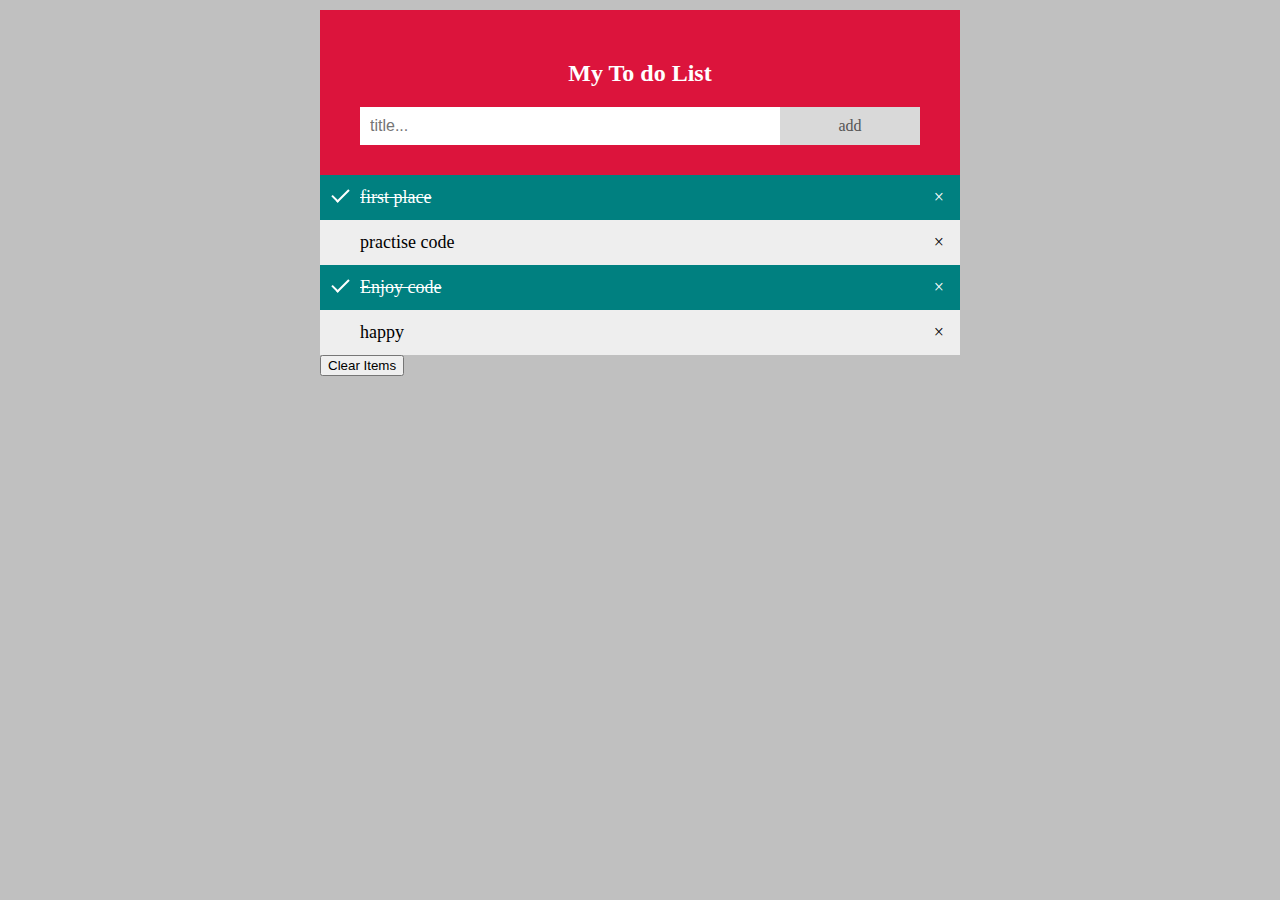
==== index.html @ 3740b3b7 "TODo" ====
<!DOCTYPE html>
<html>
    <head>
        <link rel="stylesheet" type="text/css" href="css/styles.css">
    </head>
    <body>
        <div  class="header">
            <h2 >My To do List</h2>
            <input type="text" id="myInput" placeholder="title...">
            <span onclick="newElement()" class="addBtn">add</span>
        </div>
        <ul id="myUl">
            <li class="checked">first place</li>
            <li>practise code</li>
            <li class="checked">Enjoy  code</li>
            <li>happy </li>
        </ul>
        <button type="button" id="clr" onclick="removeAll()">Clear Items</button>
        <script type="text/javascript" src="js/to.js"></script>
    </body>
</html>
---- css/styles.css ----
body {
margin: 10px auto;
min-width: 250px;
background-color: silver;
max-width: 50%;
}
*{
    box-sizing: border-box;
}
ul{
    margin: 0;
    padding: 0;
}
ul li{
    cursor: pointer;
    position: relative;
    padding: 12px 8px 12px 40px;
    list-style-type: none;
    font-size: 18px;
    transition: 0.2s;
    background: #eee;
}
ul li:nth-child(odd) {
    background: #f9f9f9;
}
ul li:hover{
    background: #ddd;
}    
ul li.checked{
    background: teal;
    color: white;
    text-decoration: line-through;
}
ul li.checked::before {
    content: '';
    position: absolute;
    border-color: #fff;
    border-style: solid;
    border-width: 0 2px 2px 0;
    top: 10px;
    left: 16px;
    transform: rotate(45deg);
    height: 15px;
    width: 7px;
}
.close {
    position: absolute;
    right: 0;
    top: 0;
    padding: 12px 16px 12px 16px;
}
.close:hover {
    background-color: crimson;
    color: white;
}  
.header {
    background-color: crimson;
    padding: 30px 40px;
    color: white;
    text-align: center;
}
.header:after {
    content: "";
    display: table;
    clear: both;
}
input {
    margin: 0;
    border: none;
    border-radius: 0;
    width: 75%;
    padding: 10px;
    float: left;
    font-size: 16px;
}
.addBtn {
    padding: 10px;
    width: 25%;
    background: #d9d9d9;
    color: #555;
    float: left;
    text-align: center;
    font-size: 16px;
    cursor: pointer;
    transition: 0.3s;
    border-radius: 0;
  }
  .addBtn:hover {
    background-color: #bbb;
  }
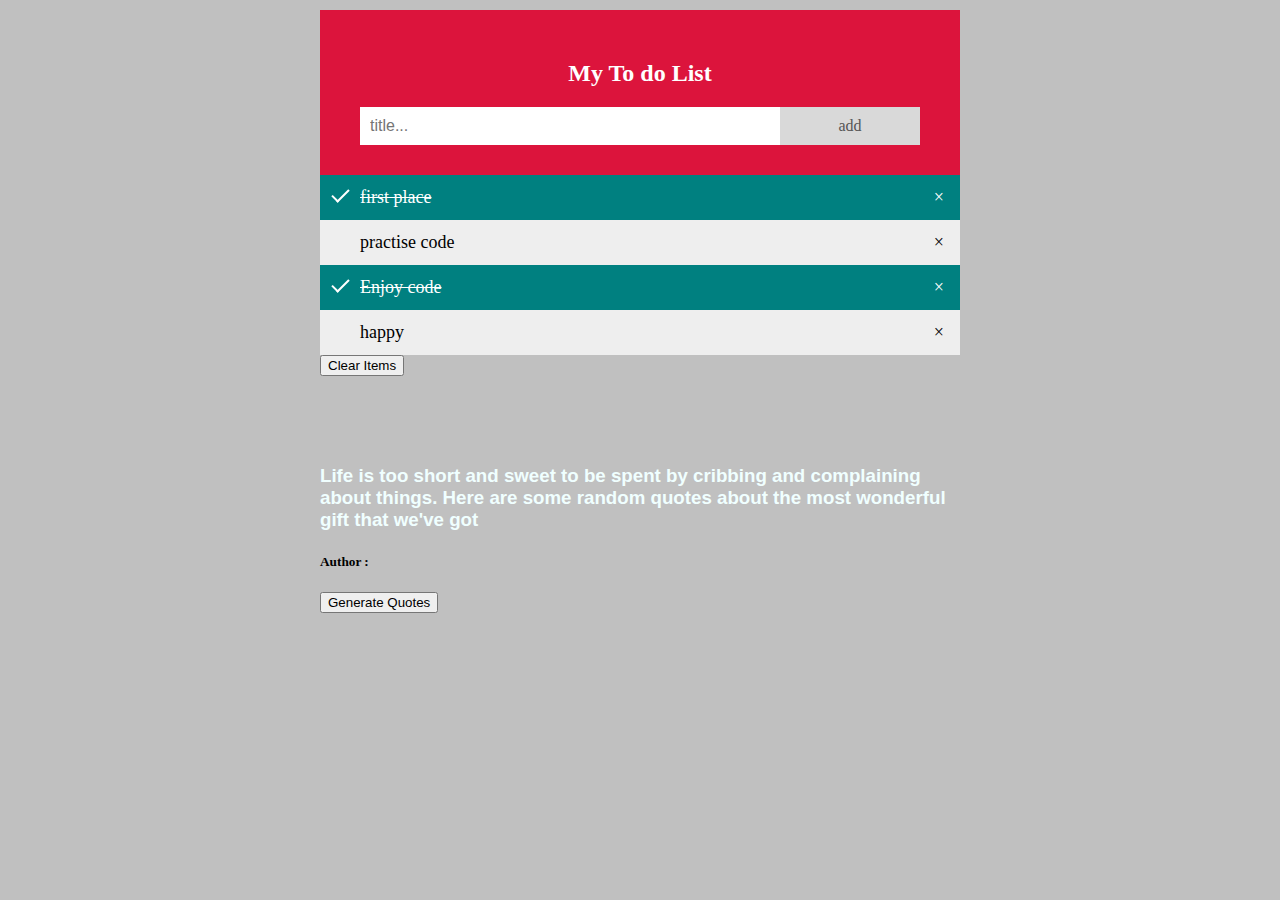
==== commit 558410f4: "Quotes" ====
--- a/index.html
+++ b/index.html
@@ -16,6 +16,12 @@
             <li>happy </li>
         </ul>
         <button type="button" id="clr" onclick="removeAll()">Clear Items</button>
+        <div class="container">
+            <h3 id="quotes">Life is too short and sweet to be spent by cribbing and complaining about things. Here are some random quotes about the most wonderful gift that we've got</h3>
+            <h5 class="author">Author :</h5>
+            <button type="button" id="gnrt_quote" onclick="generat()">Generate Quotes</button>
+            
+        </div>
         <script type="text/javascript" src="js/to.js"></script>
     </body>
 </html>--- a/css/styles.css
+++ b/css/styles.css
@@ -87,4 +87,11 @@
   }
   .addBtn:hover {
     background-color: #bbb;
-  }  +  }  
+
+h3{
+    margin-top: 14%;
+    color: azure;
+    font-family: Arial, Helvetica, sans-serif;
+    text-decoration: blue;
+}